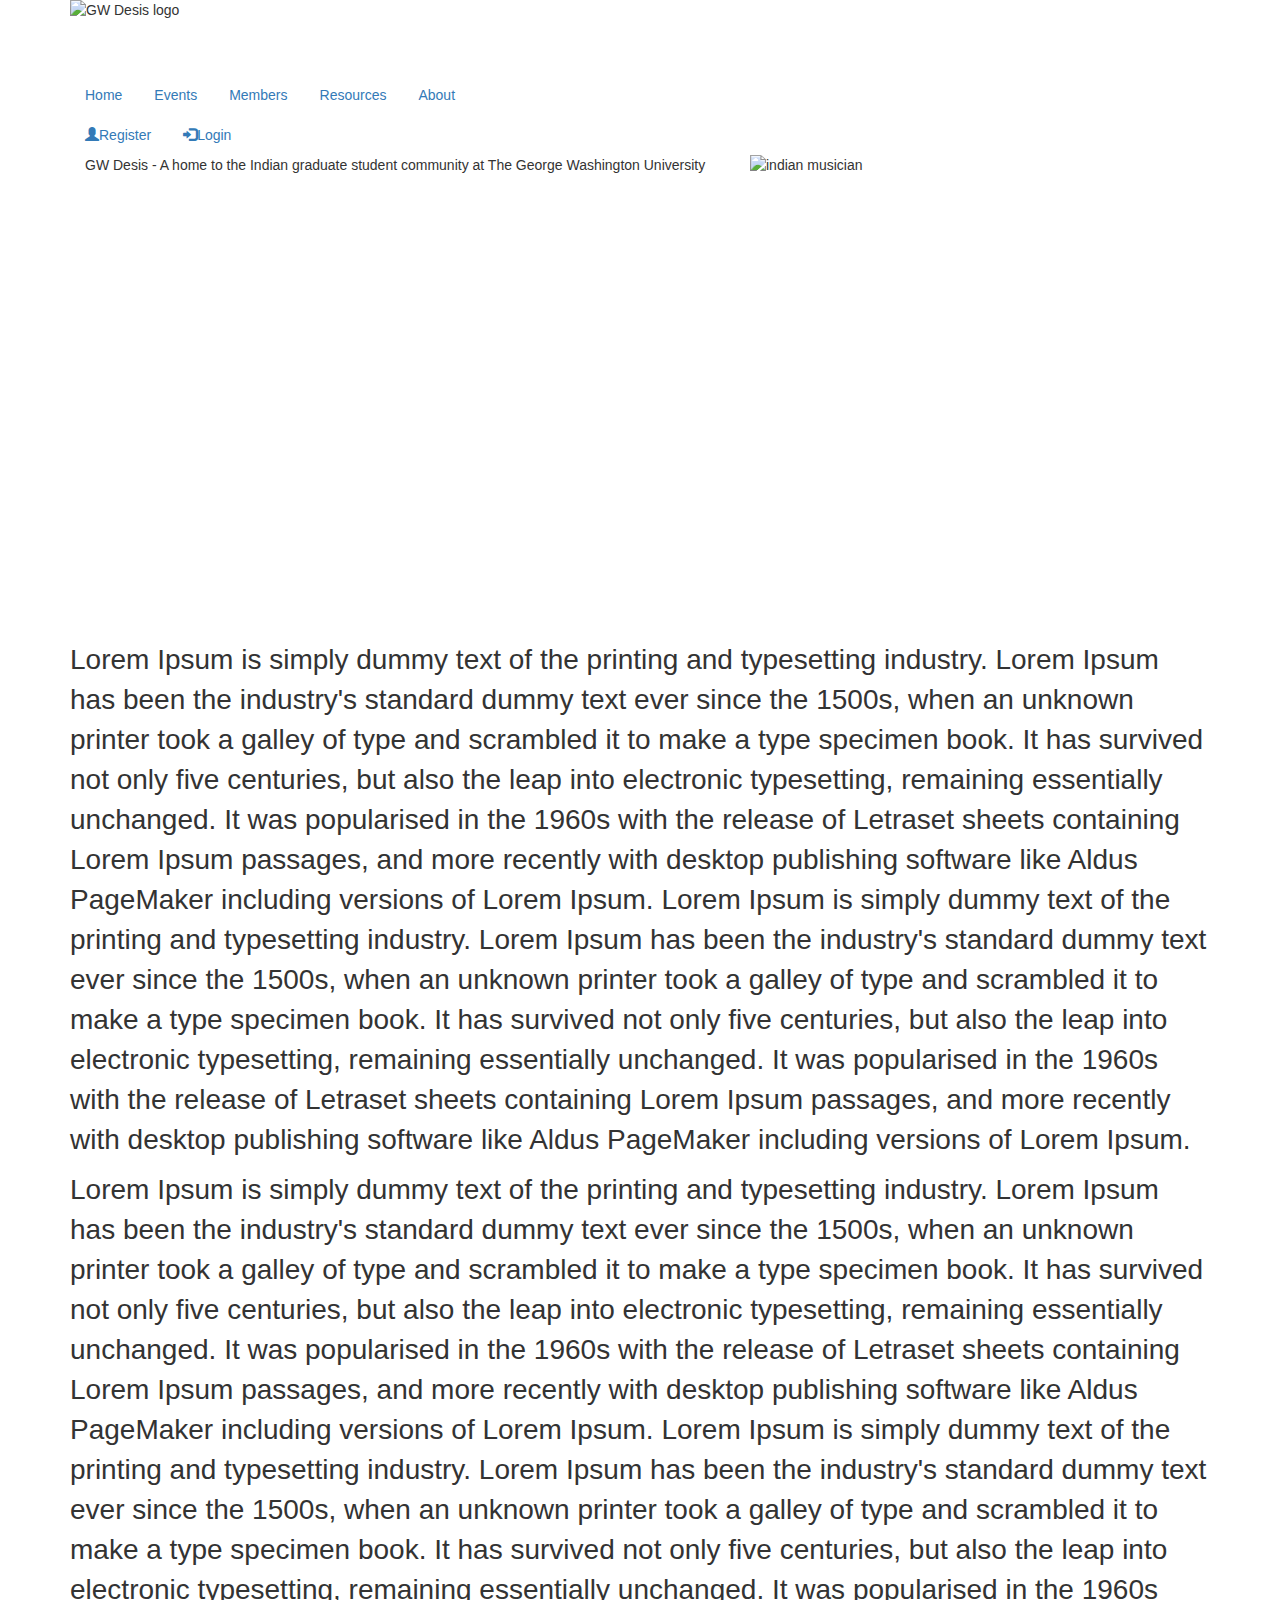
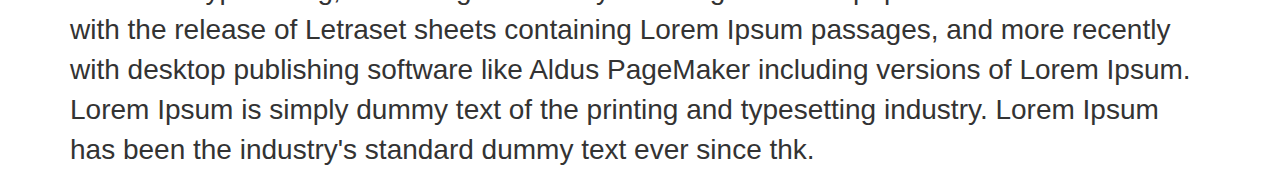
==== index.html @ b8df647e "Added index.html" ====
<!DOCTYPE html>
<html lang="en">
	<head>
		<title>GW Desis | Indian Graduate Student Association</title>
		<link rel="stylesheet" href="https://maxcdn.bootstrapcdn.com/bootstrap/3.3.2/css/bootstrap.min.css">
		<link href='http://fonts.googleapis.com/css?family=Nunito' rel='stylesheet' type='text/css'>
		<link rel="stylesheet" href="css/style.css" type="text/css" media="screen">
	</head>

	<body>
		<div class="landing">

			<header class="container">
				<img src="img/desis_logo.png" class="img-responsive" alt="GW Desis logo" width="200" height="75">

				<div id="navigation">
					
					<ul class="nav nav-pills" id="menubar">
						<li><a href="#">Home</a></li>
						<li><a href="#">Events</a></li>
						<li><a href="#">Members</a></li>
						<li><a href="#">Resources</a></li>
						<li><a href="#">About</a></li>
					</ul>
					
					<ul class="nav nav-pills" id="register">
						<li><a href="#"><span class="glyphicon glyphicon-user"></span>Register</a></li>
						<li><a href="#"><span class="glyphicon glyphicon-log-in"></span>Login</a></li>
					</ul>
				</div>

			</header>
		
			
		
		<section>
			<div class="container" id="description">
				<p class="col-md-7">GW Desis - A home to the Indian graduate student community at The George Washington University</p>
				<img class="col-md-5 img-responsive" src="img/musician.png" alt="indian musician" width="450" height="490" >
			</div>
		</section>
		</div>
		

		<!-- The second event page -->
		
		<div class="secondPage">
			
			<p class="container" style="font-size:2em">
				Lorem Ipsum is simply dummy text of the printing and typesetting industry. Lorem Ipsum has been the industry's standard dummy text ever since the 1500s, when an unknown printer took a galley of type and scrambled it to make a type specimen book. It has survived not only five centuries, but also the leap into electronic typesetting, remaining essentially unchanged. It was popularised in the 1960s with the release of Letraset sheets containing Lorem Ipsum passages, and more recently with desktop publishing software like Aldus PageMaker including versions of Lorem Ipsum.

				Lorem Ipsum is simply dummy text of the printing and typesetting industry. Lorem Ipsum has been the industry's standard dummy text ever since the 1500s, when an unknown printer took a galley of type and scrambled it to make a type specimen book. It has survived not only five centuries, but also the leap into electronic typesetting, remaining essentially unchanged. It was popularised in the 1960s with the release of Letraset sheets containing Lorem Ipsum passages, and more recently with desktop publishing software like Aldus PageMaker including versions of Lorem Ipsum.
			</p>	
		</div>
		<!-- The third event page -->
		<div class="thirdPage">
			
			<p class="container" style="font-size:2em">
				Lorem Ipsum is simply dummy text of the printing and typesetting industry. Lorem Ipsum has been the industry's standard dummy text ever since the 1500s, when an unknown printer took a galley of type and scrambled it to make a type specimen book. It has survived not only five centuries, but also the leap into electronic typesetting, remaining essentially unchanged. It was popularised in the 1960s with the release of Letraset sheets containing Lorem Ipsum passages, and more recently with desktop publishing software like Aldus PageMaker including versions of Lorem Ipsum.

				Lorem Ipsum is simply dummy text of the printing and typesetting industry. Lorem Ipsum has been the industry's standard dummy text ever since the 1500s, when an unknown printer took a galley of type and scrambled it to make a type specimen book. It has survived not only five centuries, but also the leap into electronic typesetting, remaining essentially unchanged. It was popularised in the 1960s with the release of Letraset sheets containing Lorem Ipsum passages, and more recently with desktop publishing software like Aldus PageMaker including versions of Lorem Ipsum.

				Lorem Ipsum is simply dummy text of the printing and typesetting industry. Lorem Ipsum has been the industry's standard dummy text ever since thk. 
			</p>	
		</div>
	</body>
</html>
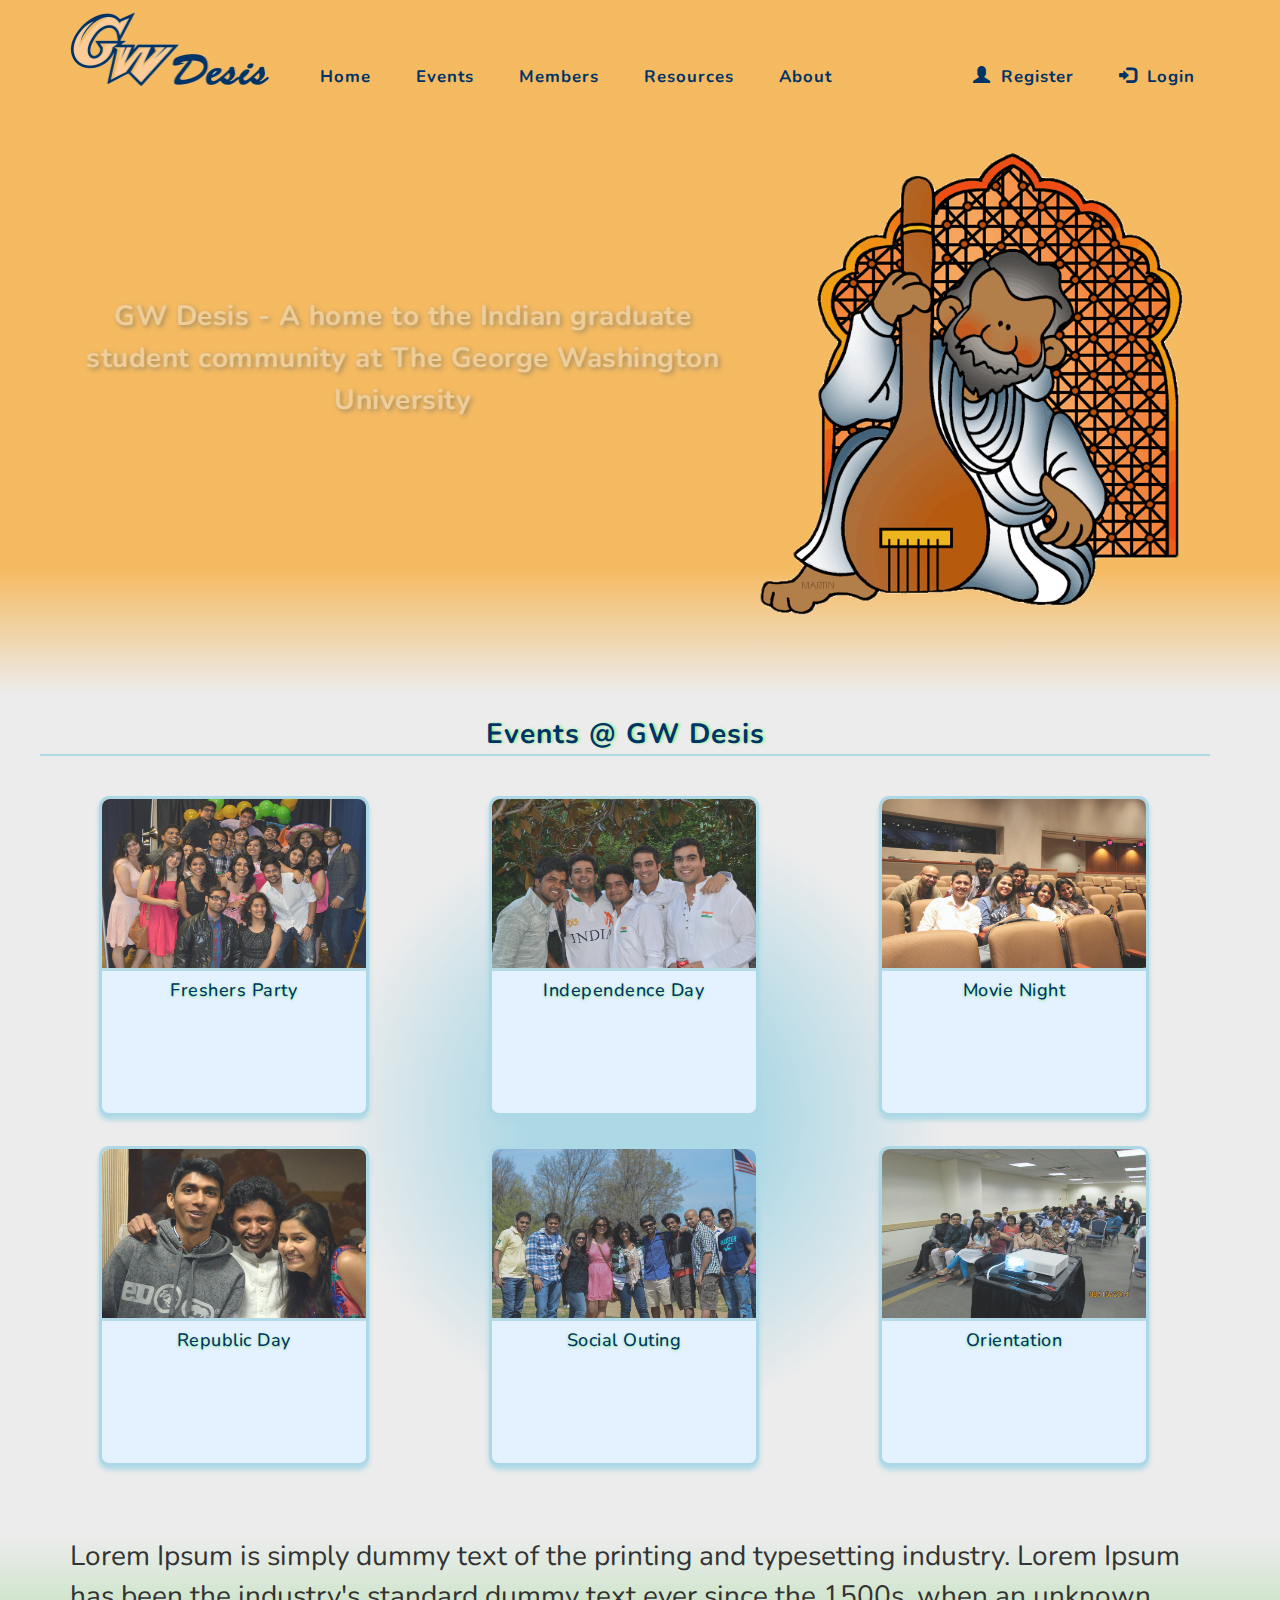
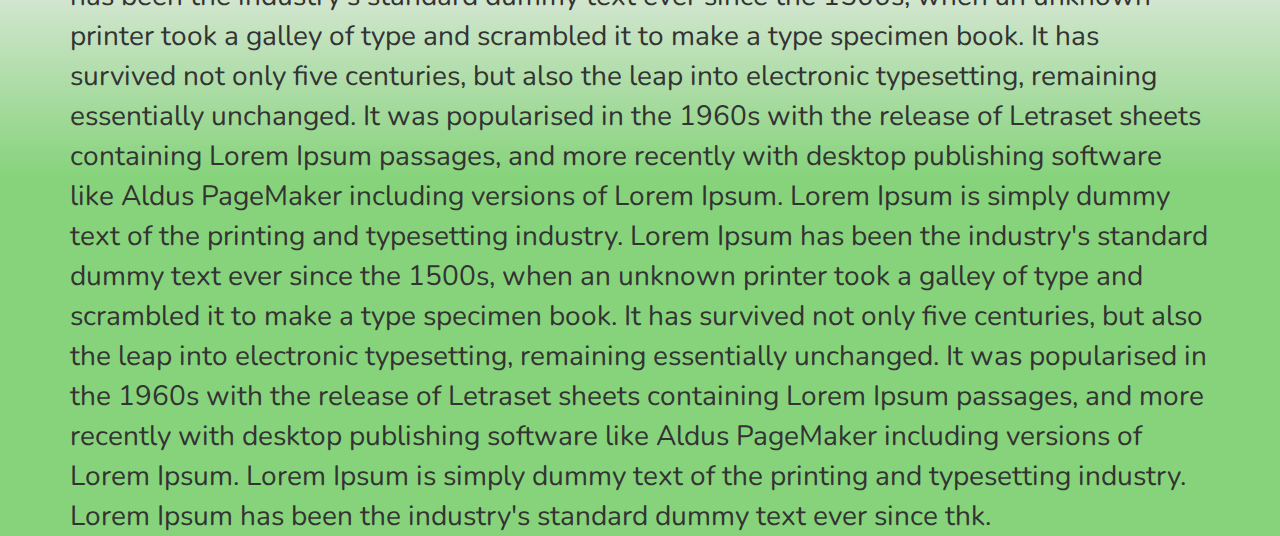
==== commit fcc5104a: "js files added and files modified" ====
--- a/index.html
+++ b/index.html
@@ -8,7 +8,7 @@
 	</head>
 
 	<body>
-		<div class="landing">
+		<div class="landing" id="first">
 
 			<header class="container">
 				<img src="img/desis_logo.png" class="img-responsive" alt="GW Desis logo" width="200" height="75">
@@ -16,9 +16,9 @@
 				<div id="navigation">
 					
 					<ul class="nav nav-pills" id="menubar">
-						<li><a href="#">Home</a></li>
-						<li><a href="#">Events</a></li>
-						<li><a href="#">Members</a></li>
+						<li><a href="#first">Home</a></li>
+						<li><a href="#second">Events</a></li>
+						<li><a href="#third">Members</a></li>
 						<li><a href="#">Resources</a></li>
 						<li><a href="#">About</a></li>
 					</ul>
@@ -35,7 +35,7 @@
 		
 		<section>
 			<div class="container" id="description">
-				<p class="col-md-7">GW Desis - A home to the Indian graduate student community at The George Washington University</p>
+				<p class="col-md-7" style="display:none">GW Desis - A home to the Indian graduate student community at The George Washington University</p>
 				<img class="col-md-5 img-responsive" src="img/musician.png" alt="indian musician" width="450" height="490" >
 			</div>
 		</section>
@@ -44,16 +44,69 @@
 
 		<!-- The second event page -->
 		
-		<div class="secondPage">
-			
-			<p class="container" style="font-size:2em">
-				Lorem Ipsum is simply dummy text of the printing and typesetting industry. Lorem Ipsum has been the industry's standard dummy text ever since the 1500s, when an unknown printer took a galley of type and scrambled it to make a type specimen book. It has survived not only five centuries, but also the leap into electronic typesetting, remaining essentially unchanged. It was popularised in the 1960s with the release of Letraset sheets containing Lorem Ipsum passages, and more recently with desktop publishing software like Aldus PageMaker including versions of Lorem Ipsum.
+		<div class="secondPage" id="second">
+				<section> 
+					<div class="container" id="events">
+						<p id="event_heading">Events @ GW Desis </p>
+						<div class="row">
+							
+							<div class="col-md-4">
+								<div class="singleevent">
+									<img src="img/freshers.jpg" alt="freshers day" />
+									<h4 class="event_heading">Freshers Party</h4>
+								</div>
+							</div>
 
-				Lorem Ipsum is simply dummy text of the printing and typesetting industry. Lorem Ipsum has been the industry's standard dummy text ever since the 1500s, when an unknown printer took a galley of type and scrambled it to make a type specimen book. It has survived not only five centuries, but also the leap into electronic typesetting, remaining essentially unchanged. It was popularised in the 1960s with the release of Letraset sheets containing Lorem Ipsum passages, and more recently with desktop publishing software like Aldus PageMaker including versions of Lorem Ipsum.
-			</p>	
+
+
+							<div class="col-md-4">
+								<div class="singleevent">
+									<img src="img/independence.jpg" alt="independence day" />
+									<h4 class="event_heading">Independence Day</h4>
+								</div>
+							</div>
+
+							
+
+							<div class="col-md-4">
+								<div class="singleevent">
+									<img src="img/movie_night.jpg" alt="movie night" />
+									<h4 class="event_heading">Movie Night</h4>
+								</div>
+							</div>
+
+						</div>
+
+						<div class="row">
+							<div class="col-md-4">
+								<div class="singleevent">
+									<img src="img/republic.jpg" alt="republic day" />
+									<h4 class="event_heading">Republic Day</h4>
+								</div>
+							</div>
+
+							<div class="col-md-4">
+								<div class="singleevent">
+									<img src="img/social.jpg" alt="social outing" />
+									<h4 class="event_heading">Social Outing</h4>
+								</div>
+							</div>
+
+							<div class="col-md-4">
+								<div class="singleevent">
+									<img src="img/orientation.jpg" alt="orientation" />
+									<h4 class="event_heading">Orientation</h4>
+								</div>
+							</div>
+
+						</div>
+					</div>
+
+				</section>	
+				
 		</div>
 		<!-- The third event page -->
-		<div class="thirdPage">
+		<div class="thirdPage" id="third">
 			
 			<p class="container" style="font-size:2em">
 				Lorem Ipsum is simply dummy text of the printing and typesetting industry. Lorem Ipsum has been the industry's standard dummy text ever since the 1500s, when an unknown printer took a galley of type and scrambled it to make a type specimen book. It has survived not only five centuries, but also the leap into electronic typesetting, remaining essentially unchanged. It was popularised in the 1960s with the release of Letraset sheets containing Lorem Ipsum passages, and more recently with desktop publishing software like Aldus PageMaker including versions of Lorem Ipsum.
@@ -63,5 +116,13 @@
 				Lorem Ipsum is simply dummy text of the printing and typesetting industry. Lorem Ipsum has been the industry's standard dummy text ever since thk. 
 			</p>	
 		</div>
+
+	<!-- The JS files-->
+		
+		<script src="https://ajax.googleapis.com/ajax/libs/jquery/1.11.1/jquery.min.js"></script>
+		<script src="http://code.jquery.com/jquery-1.11.1.min.js"></script>
+		<script src="js/bootstrap.min.js"></script>
+		<script src="js/custom.js"></script>
+		
 	</body>
 </html>
--- a/css/style.css
+++ b/css/style.css
@@ -0,0 +1,152 @@
+/* The body font family*/
+body
+{
+	font-family: 'Nunito', Georgia, sans-serif;	
+}
+
+/* The orange color of the main page*/
+.landing{
+	background: linear-gradient(rgba(244, 179, 80,0.9) 82%, #ECECEC);
+	
+}
+
+/* Header margin from top is 10px*/
+
+header{
+	padding-top: 10px;
+}
+
+/* Header image is floated left */
+header img{
+	float: left;
+}
+/*navigation bar top margin is 50px*/
+#navigation{
+	margin-top: 55px;
+}
+
+/* make all navigation elements inline-block i.e in the same horizontal line */
+#navigation ul
+{
+	display: inline-block;
+}
+/*move menubar slightly right from the image */
+#menubar
+{
+	margin-left: 20px;
+}
+
+/* target the li of the menubar and give it font properties */
+#menubar li, #register li{
+	margin-left: 15px;
+	font-size: 1.2em;
+	color: #036;
+	font-weight: bold;
+	letter-spacing: 1px;
+
+}
+
+/* style the links inside the nav menubar */
+.nav>li>a {
+	display: inline;
+	text-decoration: none;
+	color: #036;
+}
+
+/*The register ul is floated right*/
+#register{
+	float: right;
+}
+
+/*The register span icons are given some spacing*/
+#register span{
+	margin-right: 10px;
+}
+
+/*margin from top navigation div*/
+#description{
+	margin-top: 40px;
+	padding-bottom: 70px;
+}
+
+/* font property of description text */
+#description p{
+	font: normal 2em/1.5 'Nunito';
+	font-weight: bold;
+	color: #E4F1FE;
+	text-align: center;
+	display: inline-block;
+	margin-top: 160px;
+	letter-spacing: 0.5px;
+	text-shadow: 2px 2px 5px #036;
+	
+}
+/* remove extra white space between 2 container divs (between white page and green page)*/
+p.container{
+	margin-bottom: 0px;
+
+}
+.secondPage{
+	background: -moz-radial-gradient(circle, lightblue 8%, #ECECEC 40%); /* For Firefox 3.6-15 */
+  	background: radial-gradient(circle, lightblue 15%,#ECECEC 40%); /* Standard syntax */
+}
+
+#events
+{
+	padding-bottom: 70px;
+}
+
+#event_heading{
+	font-weight: bold;
+	text-align: center;
+	margin-top: 20px;
+	font-size: 2em;
+	color: #036;
+	letter-spacing: 1px;
+	text-shadow: 2px 0px 3px lightgreen;
+	margin-left: -30px;
+	border-bottom: 2px solid lightblue;
+
+}
+
+.thirdPage{
+	background: -moz-linear-gradient(to top,#87D37C 60%,#ECECEC); /* For Firefox */
+  	background: linear-gradient(to top,#87D37C 60%,#ECECEC); /* Standard syntax */
+}
+
+
+
+.singleevent{
+	width:270px;
+	height:320px;
+	border: 3px solid lightblue;
+	border-radius: 10px;
+	background-color: #E4F1FE;
+	text-align: center;
+	display: inline-block;
+	margin-left: 8%;
+	margin-top: 30px;
+	box-shadow: 0px 4px 5px lightblue;
+
+}
+
+
+
+.singleevent img{
+	width:100%;
+	overflow:hidden;
+	height:55%;
+	opacity: 0.85;
+	border-radius: 8px 8px 0 0;
+	border-bottom: 3px solid lightblue;
+}
+
+/*8668951099*/
+/*60111508200044 order no*/
+/*6604243114*/
+
+
+.singleevent h4{
+	color: #036;
+	letter-spacing: 0.5px;
+	text-shadow: 0 1px 3px lightgreen;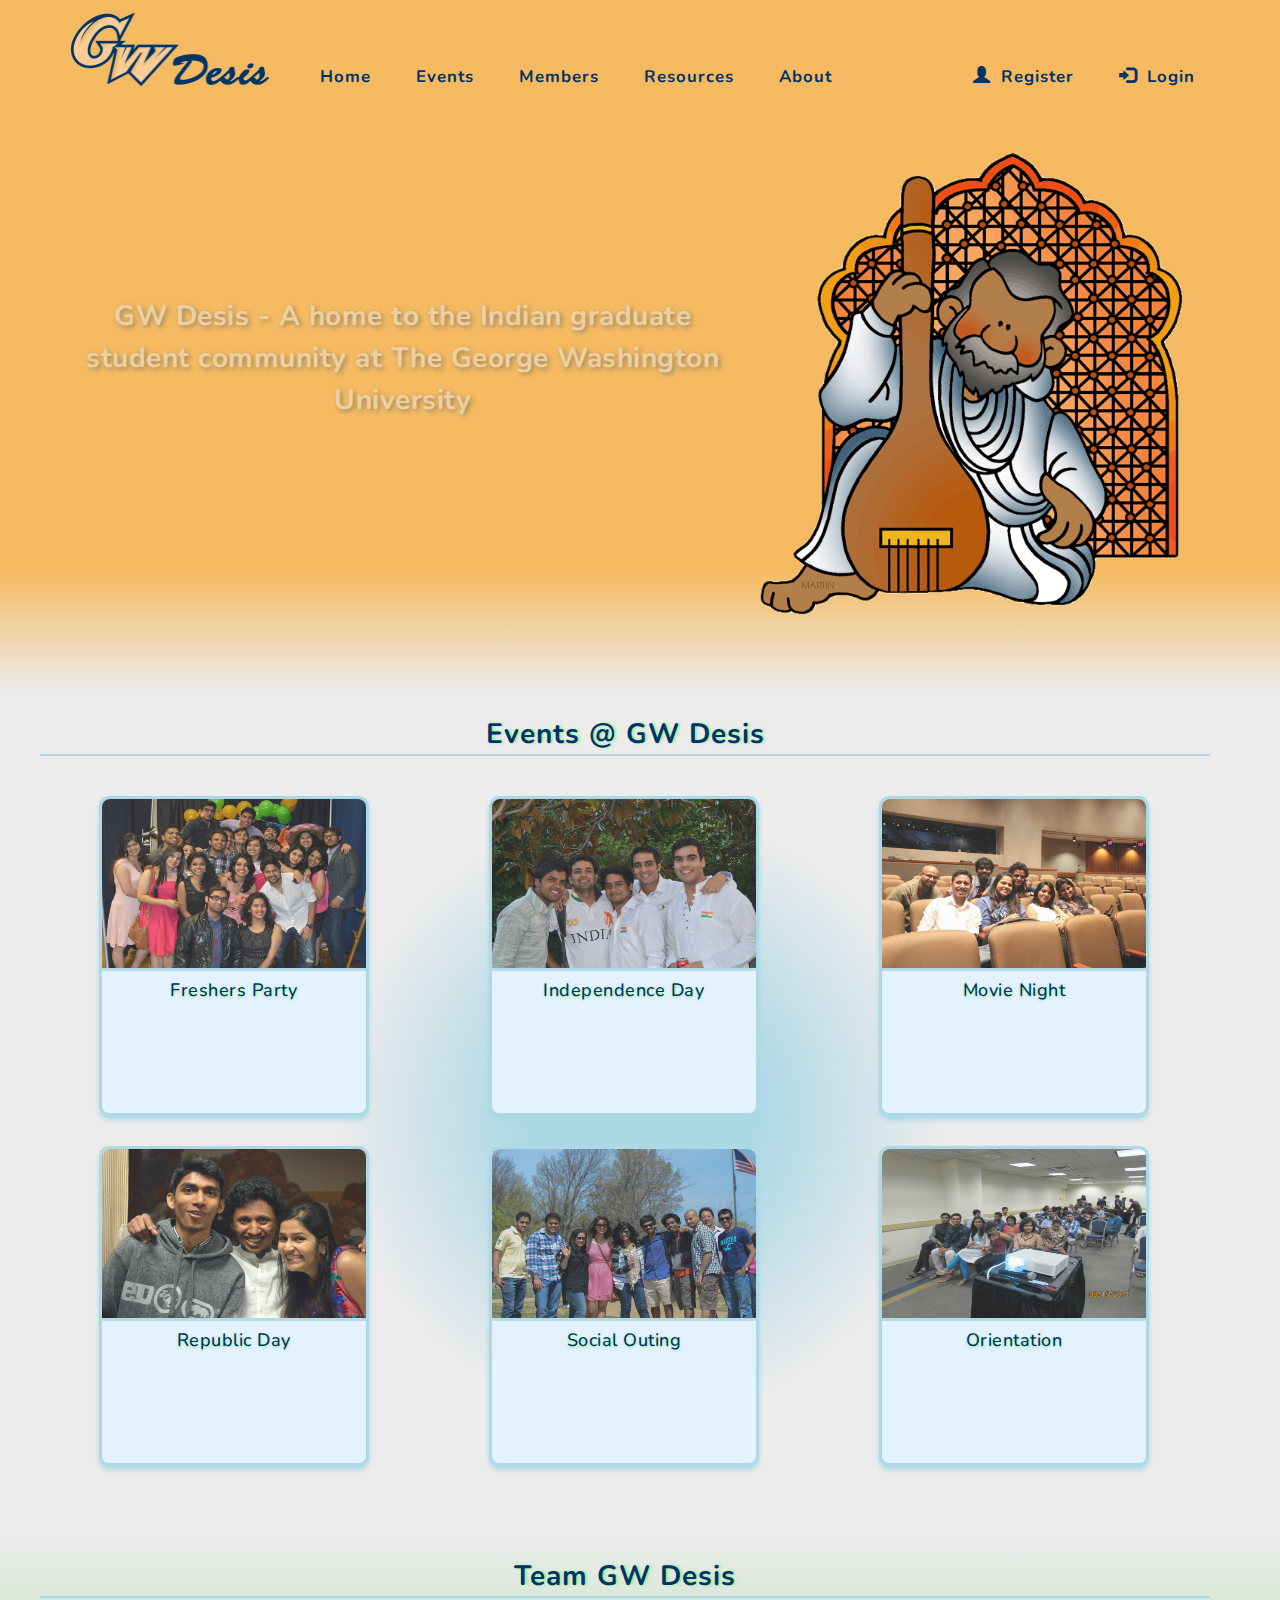
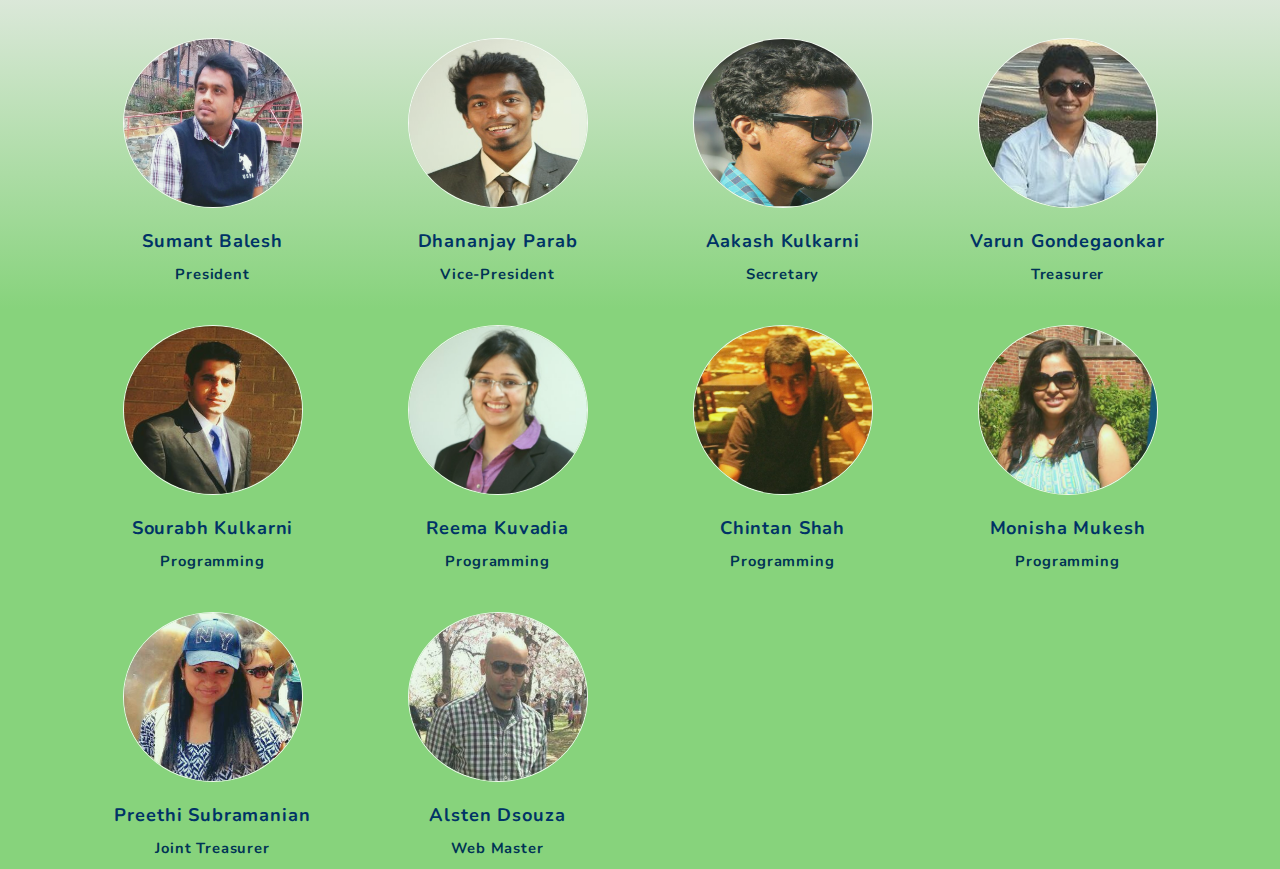
==== commit e46177f7: "added json files" ====
--- a/index.html
+++ b/index.html
@@ -2,6 +2,9 @@
 <html lang="en">
 	<head>
 		<title>GW Desis | Indian Graduate Student Association</title>
+		<meta charset="UTF-8"> 
+        <meta name="viewport" content="width=device-width, initial-scale=1.0">
+        <meta http-equiv="X-UA-Compatible" content="IE=edge">
 		<link rel="stylesheet" href="https://maxcdn.bootstrapcdn.com/bootstrap/3.3.2/css/bootstrap.min.css">
 		<link href='http://fonts.googleapis.com/css?family=Nunito' rel='stylesheet' type='text/css'>
 		<link rel="stylesheet" href="css/style.css" type="text/css" media="screen">
@@ -43,7 +46,7 @@
 		
 
 		<!-- The second event page -->
-		
+		<div id='ajaxTest'></div>
 		<div class="secondPage" id="second">
 				<section> 
 					<div class="container" id="events">
@@ -108,13 +111,10 @@
 		<!-- The third event page -->
 		<div class="thirdPage" id="third">
 			
-			<p class="container" style="font-size:2em">
-				Lorem Ipsum is simply dummy text of the printing and typesetting industry. Lorem Ipsum has been the industry's standard dummy text ever since the 1500s, when an unknown printer took a galley of type and scrambled it to make a type specimen book. It has survived not only five centuries, but also the leap into electronic typesetting, remaining essentially unchanged. It was popularised in the 1960s with the release of Letraset sheets containing Lorem Ipsum passages, and more recently with desktop publishing software like Aldus PageMaker including versions of Lorem Ipsum.
-
-				Lorem Ipsum is simply dummy text of the printing and typesetting industry. Lorem Ipsum has been the industry's standard dummy text ever since the 1500s, when an unknown printer took a galley of type and scrambled it to make a type specimen book. It has survived not only five centuries, but also the leap into electronic typesetting, remaining essentially unchanged. It was popularised in the 1960s with the release of Letraset sheets containing Lorem Ipsum passages, and more recently with desktop publishing software like Aldus PageMaker including versions of Lorem Ipsum.
-
-				Lorem Ipsum is simply dummy text of the printing and typesetting industry. Lorem Ipsum has been the industry's standard dummy text ever since thk. 
-			</p>	
+			<div class="container" id="team">
+				
+				
+			</div>	
 		</div>
 
 	<!-- The JS files-->
--- a/css/style.css
+++ b/css/style.css
@@ -149,4 +149,35 @@
 .singleevent h4{
 	color: #036;
 	letter-spacing: 0.5px;
-	text-shadow: 0 1px 3px lightgreen;+	text-shadow: 0 1px 3px lightgreen;
+}
+
+#memberimg {
+
+	border-radius: 100%;
+	width:180px;
+	height:170px;
+	border: 1px solid white;
+	opacity: 0.85;
+
+}
+
+.imgContainer{
+	text-align: center;
+	margin-top: 30px;
+}	
+
+#member_name{
+	font-weight: bold;
+	font-size: 1.3em;
+	padding-top: 20px;
+	letter-spacing: 0.85px;
+	color: #036;
+}
+
+#member_post{
+	font-weight: bold;
+	font-size: 1.05em;
+	letter-spacing: 0.85px;
+	color: #035;
+};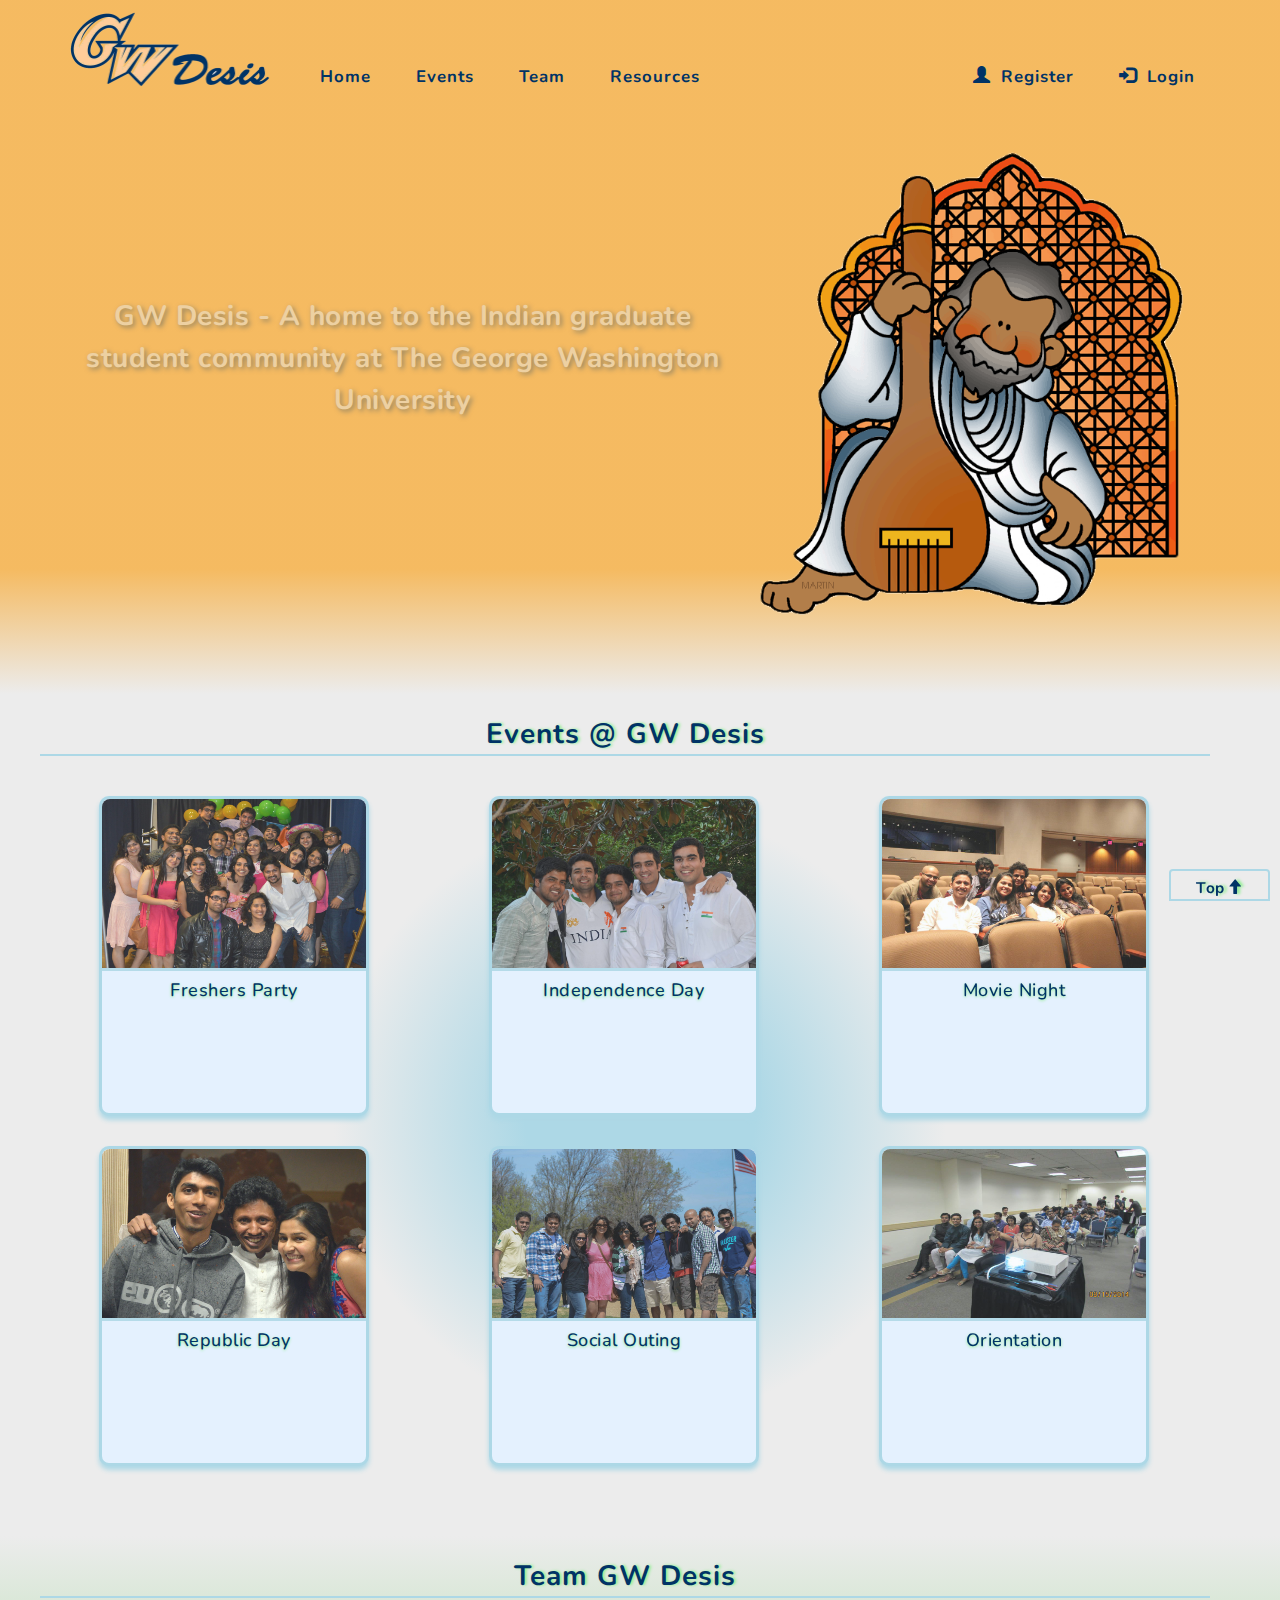
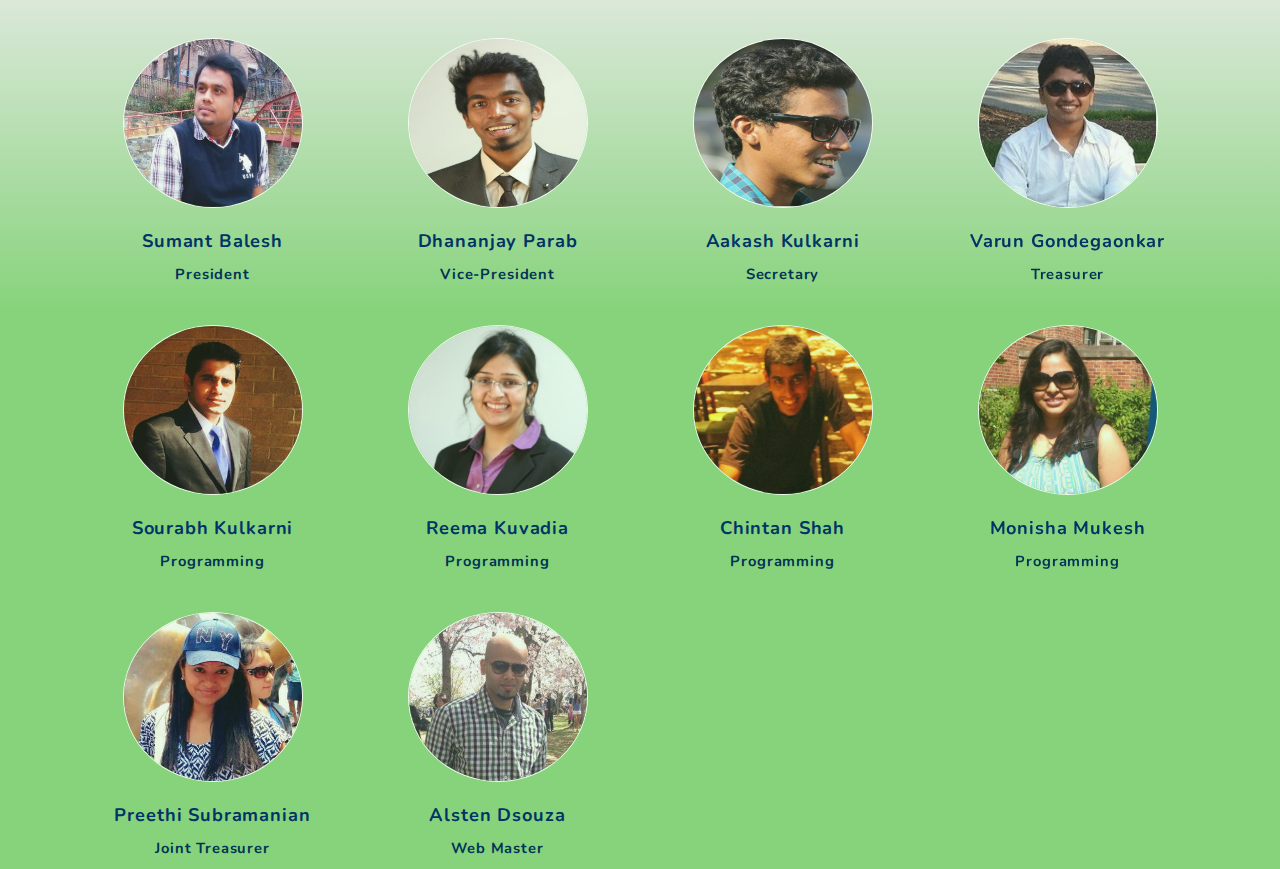
==== commit ab79af6c: "toTop button added" ====
--- a/index.html
+++ b/index.html
@@ -21,9 +21,9 @@
 					<ul class="nav nav-pills" id="menubar">
 						<li><a href="#first">Home</a></li>
 						<li><a href="#second">Events</a></li>
-						<li><a href="#third">Members</a></li>
+						<li><a href="#third">Team</a></li>
 						<li><a href="#">Resources</a></li>
-						<li><a href="#">About</a></li>
+						
 					</ul>
 					
 					<ul class="nav nav-pills" id="register">
@@ -43,10 +43,12 @@
 			</div>
 		</section>
 		</div>
+
+		<div id="toTop"><a href="#first">Top<span class="glyphicon glyphicon-arrow-up"></span></a></div>
 		
 
 		<!-- The second event page -->
-		<div id='ajaxTest'></div>
+		
 		<div class="secondPage" id="second">
 				<section> 
 					<div class="container" id="events">
--- a/css/style.css
+++ b/css/style.css
@@ -141,9 +141,7 @@
 	border-bottom: 3px solid lightblue;
 }
 
-/*8668951099*/
-/*60111508200044 order no*/
-/*6604243114*/
+
 
 
 .singleevent h4{
@@ -180,4 +178,33 @@
 	font-size: 1.05em;
 	letter-spacing: 0.85px;
 	color: #035;
-};+}
+
+#toTop{
+	padding: 6px 15px 0px 15px;
+	bottom: -1px;
+    right: 10px;
+	position: fixed;
+	border-radius: 4px 4px 0 0;
+	background-color: #ECECEC;
+	border: 2px solid lightblue;
+	font-family: 'Nunito' sans-serif Georgia;
+	font-weight: bold;
+	font-size: 1.1em;
+	text-align: center;
+	letter-spacing: 0.8px;
+	vertical-align: middle;
+	text-shadow: 3px 0 3px lightgreen;
+}
+
+#toTop span{
+color: #036;
+margin-left: 2px;
+
+}
+
+#toTop a{
+	text-decoration: none;
+	color: #036;
+	padding:10px;
+}
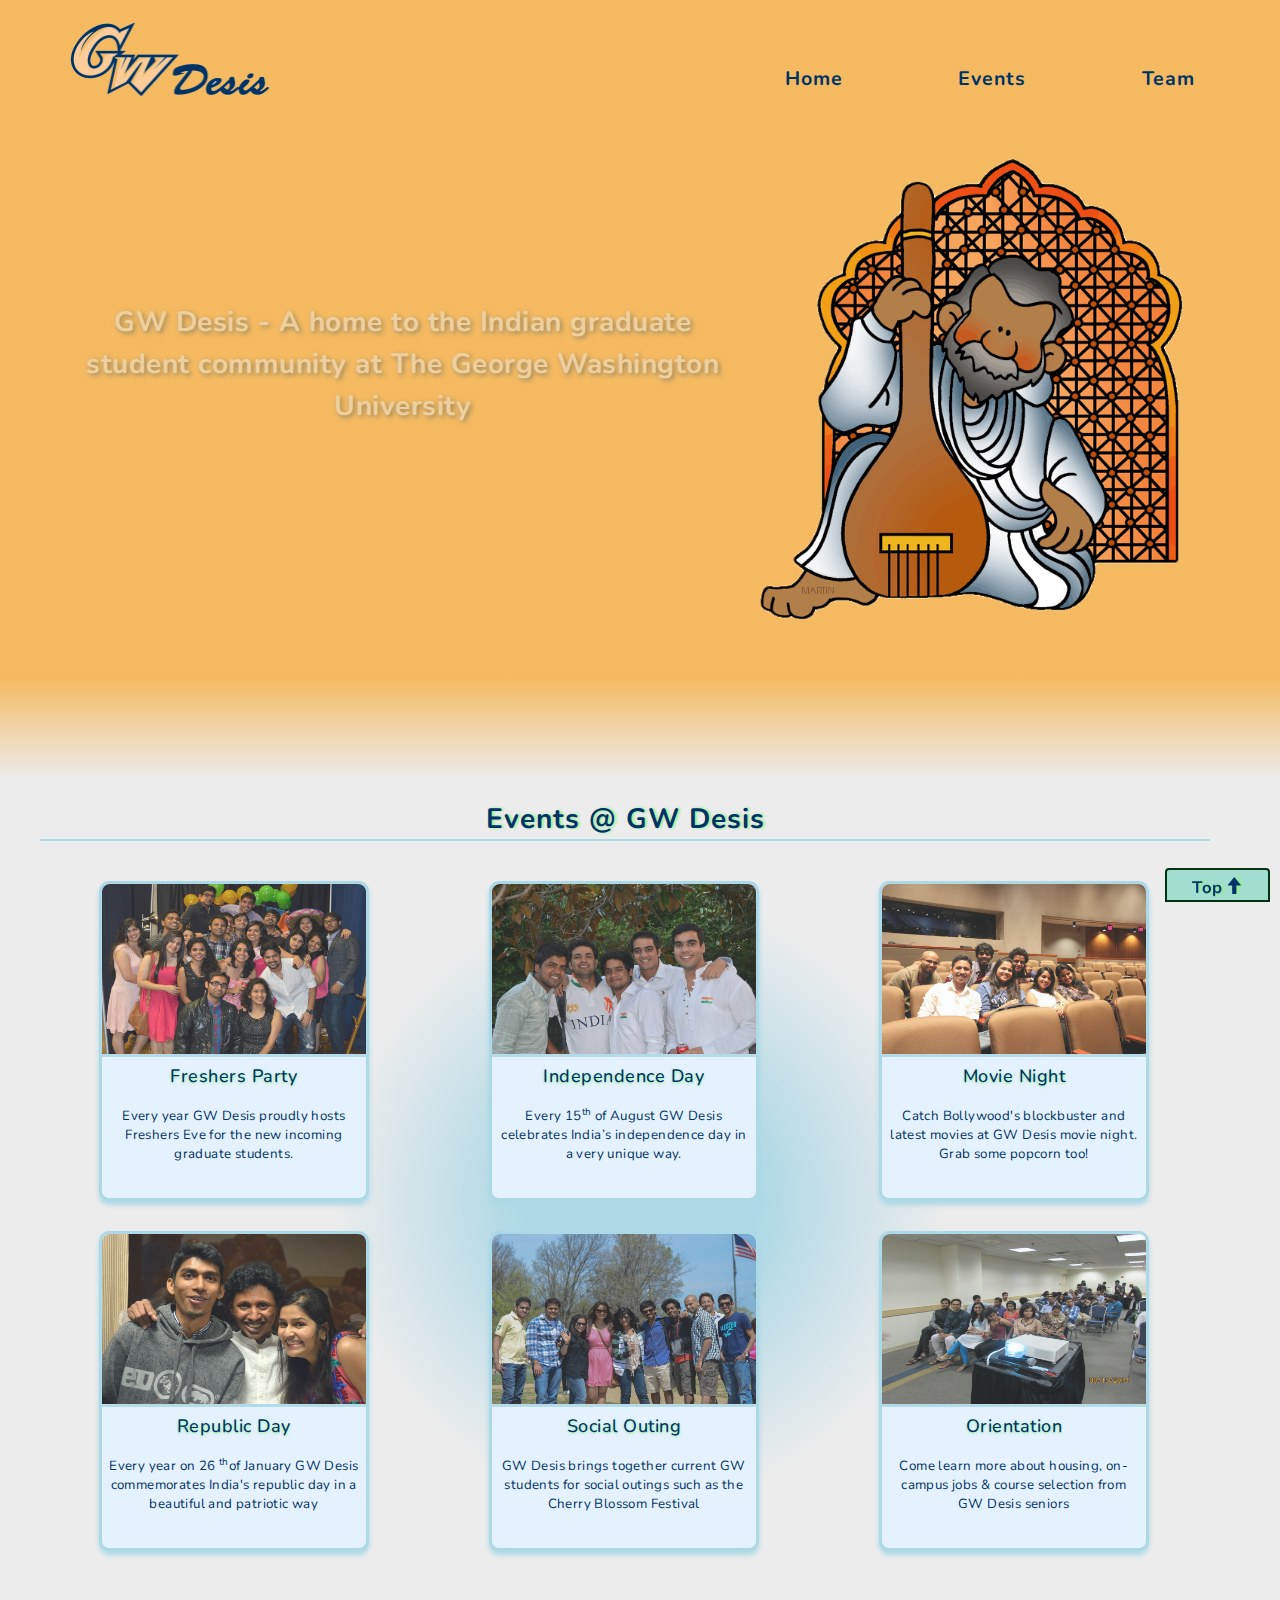
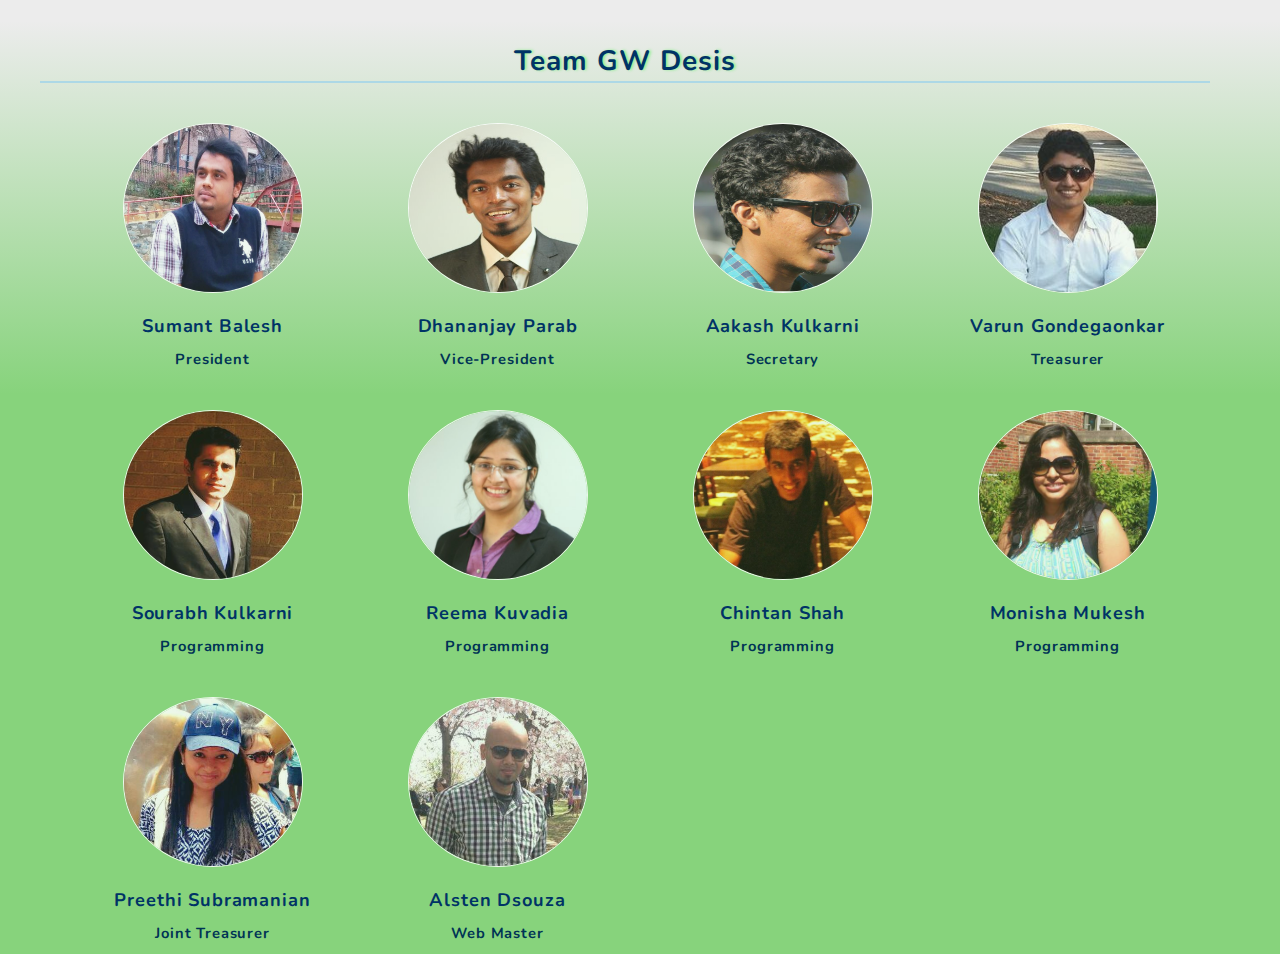
==== commit 41dcdc4f: "version 1" ====
--- a/index.html
+++ b/index.html
@@ -14,24 +14,28 @@
 		<div class="landing" id="first">
 
 			<header class="container">
-				<img src="img/desis_logo.png" class="img-responsive" alt="GW Desis logo" width="200" height="75">
+				<div class="row">
+					<div class="col-lg-4 col-md-4 col-sm-3 col-xs-3">
+						<img src="img/desis_logo.png" class="img-responsive" alt="GW Desis logo" width="200px" height="75px">
+					</div>
 
-				<div id="navigation">
+
+					<div id="navigation" class="col-lg-8 col-md-8 col-sm-8 col-xs-8">
 					
-					<ul class="nav nav-pills" id="menubar">
-						<li><a href="#first">Home</a></li>
-						<li><a href="#second">Events</a></li>
-						<li><a href="#third">Team</a></li>
-						<li><a href="#">Resources</a></li>
+						<ul class="nav nav-pills navbar-nav" id="menubar">
+							<li><a href="#first">Home</a></li>
+							<li><a href="#second">Events</a></li>
+							<li><a href="#third">Team</a></li>
+		
 						
-					</ul>
-					
-					<ul class="nav nav-pills" id="register">
-						<li><a href="#"><span class="glyphicon glyphicon-user"></span>Register</a></li>
-						<li><a href="#"><span class="glyphicon glyphicon-log-in"></span>Login</a></li>
-					</ul>
+						</ul>
+						<!--
+						<ul class="nav nav-pills" id="register">
+							<li><a href="#"><span class="glyphicon glyphicon-user"></span>Register</a></li>
+							<li><a href="#"><span class="glyphicon glyphicon-log-in"></span>Login</a></li>
+						</ul> -->
+					</div>
 				</div>
-
 			</header>
 		
 			
@@ -59,6 +63,7 @@
 								<div class="singleevent">
 									<img src="img/freshers.jpg" alt="freshers day" />
 									<h4 class="event_heading">Freshers Party</h4>
+									<p class="eventDesc">Every year GW Desis proudly hosts Freshers Eve for the new incoming graduate students. </p>
 								</div>
 							</div>
 
@@ -68,6 +73,7 @@
 								<div class="singleevent">
 									<img src="img/independence.jpg" alt="independence day" />
 									<h4 class="event_heading">Independence Day</h4>
+									<p class="eventDesc">Every 15<sup>th</sup> of August GW Desis celebrates India’s independence day in a very unique way. </p>
 								</div>
 							</div>
 
@@ -77,6 +83,7 @@
 								<div class="singleevent">
 									<img src="img/movie_night.jpg" alt="movie night" />
 									<h4 class="event_heading">Movie Night</h4>
+									<p class="eventDesc">Catch Bollywood's blockbuster and latest movies at GW Desis movie night. Grab some popcorn too!</p>
 								</div>
 							</div>
 
@@ -87,6 +94,7 @@
 								<div class="singleevent">
 									<img src="img/republic.jpg" alt="republic day" />
 									<h4 class="event_heading">Republic Day</h4>
+									<p class="eventDesc">Every year on 26 <sup>th</sup>of January GW Desis commemorates India's republic day in a beautiful and patriotic way</p>
 								</div>
 							</div>
 
@@ -94,6 +102,7 @@
 								<div class="singleevent">
 									<img src="img/social.jpg" alt="social outing" />
 									<h4 class="event_heading">Social Outing</h4>
+									<p class="eventDesc">GW Desis brings together current GW students for social outings such as the Cherry Blossom Festival </p>
 								</div>
 							</div>
 
@@ -101,6 +110,7 @@
 								<div class="singleevent">
 									<img src="img/orientation.jpg" alt="orientation" />
 									<h4 class="event_heading">Orientation</h4>
+									<p class="eventDesc"> Come learn more about housing, on-campus jobs & course selection from GW Desis seniors</p>
 								</div>
 							</div>
 
--- a/css/style.css
+++ b/css/style.css
@@ -6,43 +6,58 @@
 
 /* The orange color of the main page*/
 .landing{
-	background: linear-gradient(rgba(244, 179, 80,0.9) 82%, #ECECEC);
-	
-}
-
+	background: linear-gradient(rgba(244, 179, 80,0.9) 87%, #ECECEC);
+	width:100%;
+	height: 100%;
+	min-height:100;
+	
+}
+/* media query for viewport less than 995 px and greater than 768px */
+@media screen and (max-width: 995px)
+{
+	#menubar li{
+		margin-right: -20px;
+		margin-top: -10px;
+		font-size: 1em;
+	}
+}
 /* Header margin from top is 10px*/
 
 header{
 	padding-top: 10px;
+
 }
 
 /* Header image is floated left */
 header img{
 	float: left;
+	margin-top: 10px;
 }
 /*navigation bar top margin is 50px*/
 #navigation{
 	margin-top: 55px;
+	float: right; /*-------------changed ----------*/
 }
 
 /* make all navigation elements inline-block i.e in the same horizontal line */
 #navigation ul
 {
 	display: inline-block;
+	float: right; /* ---------------------------------------------remove this from navigation */
 }
 /*move menubar slightly right from the image */
 #menubar
 {
-	margin-left: 20px;
+	margin-left: 0px;
 }
 
 /* target the li of the menubar and give it font properties */
 #menubar li, #register li{
-	margin-left: 15px;
-	font-size: 1.2em;
-	color: #036;
-	font-weight: bold;
-	letter-spacing: 1px;
+	margin-left: 85px; /*---------------------reduce to 15px */
+	font-size: 1.4em; /*--------------------reduce to 1 em */
+	color: #036;
+	font-weight: bold;
+	letter-spacing: 1.1px;
 
 }
 
@@ -66,7 +81,7 @@
 /*margin from top navigation div*/
 #description{
 	margin-top: 40px;
-	padding-bottom: 70px;
+	padding-bottom: 150px;
 }
 
 /* font property of description text */
@@ -86,16 +101,19 @@
 	margin-bottom: 0px;
 
 }
+/* this is the background for the second page */
 .secondPage{
 	background: -moz-radial-gradient(circle, lightblue 8%, #ECECEC 40%); /* For Firefox 3.6-15 */
   	background: radial-gradient(circle, lightblue 15%,#ECECEC 40%); /* Standard syntax */
 }
 
+/* pad the bottom of the events div */
 #events
 {
 	padding-bottom: 70px;
 }
 
+/* style Eevents @ GW Desis */
 #event_heading{
 	font-weight: bold;
 	text-align: center;
@@ -106,16 +124,16 @@
 	text-shadow: 2px 0px 3px lightgreen;
 	margin-left: -30px;
 	border-bottom: 2px solid lightblue;
-
-}
-
+}
+
+/* style the third page */
 .thirdPage{
 	background: -moz-linear-gradient(to top,#87D37C 60%,#ECECEC); /* For Firefox */
   	background: linear-gradient(to top,#87D37C 60%,#ECECEC); /* Standard syntax */
 }
 
 
-
+/* Style event div on events page */
 .singleevent{
 	width:270px;
 	height:320px;
@@ -131,6 +149,7 @@
 }
 
 
+/* style the images of events */
 
 .singleevent img{
 	width:100%;
@@ -139,6 +158,7 @@
 	opacity: 0.85;
 	border-radius: 8px 8px 0 0;
 	border-bottom: 3px solid lightblue;
+	
 }
 
 
@@ -148,6 +168,21 @@
 	color: #036;
 	letter-spacing: 0.5px;
 	text-shadow: 0 1px 3px lightgreen;
+}
+
+
+/*hover over events div */
+.singleevent:hover{
+	cursor: pointer;
+	opacity: 0.7;
+	
+}
+/* style the event descriptions */
+.eventDesc{
+	letter-spacing: 0.4px;
+	font-size: 0.95em;
+	color: #036;
+	margin: 20px 5px;
 }
 
 #memberimg {
@@ -182,19 +217,20 @@
 
 #toTop{
 	padding: 6px 15px 0px 15px;
-	bottom: -1px;
+	bottom: -2px;
     right: 10px;
 	position: fixed;
 	border-radius: 4px 4px 0 0;
-	background-color: #ECECEC;
-	border: 2px solid lightblue;
-	font-family: 'Nunito' sans-serif Georgia;
-	font-weight: bold;
-	font-size: 1.1em;
+	background-color: #A2DED0;
+	border: 2px solid #031;
+	font-family: 'Nunito', sans-serif, Georgia;
+	font-weight: bold;
+	font-size: 1.2em;
 	text-align: center;
 	letter-spacing: 0.8px;
 	vertical-align: middle;
 	text-shadow: 3px 0 3px lightgreen;
+	z-index: 1;
 }
 
 #toTop span{
